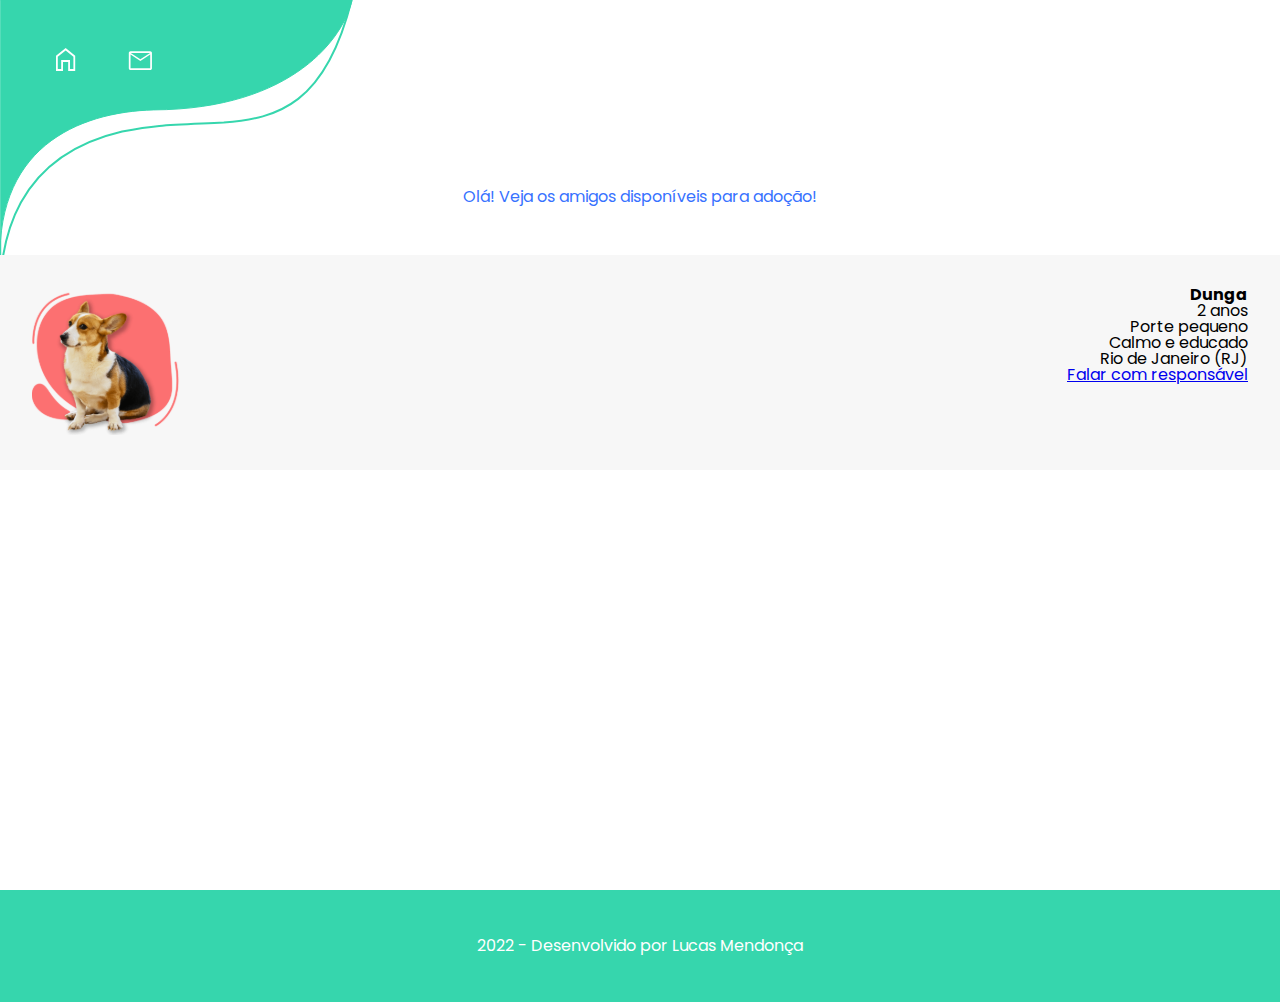
==== pages/animals.html @ da7e0caf "saving alterations before turning into a react app" ====
<!DOCTYPE html>
<html lang="pt-br">
<head>
    <meta charset="UTF-8">
    <meta http-equiv="X-UA-Compatible" content="IE=edge">
    <meta name="viewport" content="width=device-width, initial-scale=1.0">
    <title>Adopet - Animais</title>
    <link rel="stylesheet" href="../styles/animals.css">
    <link rel="preconnect" href="https://fonts.googleapis.com">
    <link rel="preconnect" href="https://fonts.gstatic.com" crossorigin>
    <link href="https://fonts.googleapis.com/css2?family=IBM+Plex+Sans:wght@300;400;500;600;700&display=swap" rel="stylesheet">
    <link href="https://fonts.googleapis.com/css2?family=Poppins:wght@300;400;500;600;700&display=swap" rel="stylesheet">

</head>
<body>

    <body class="background">

        <header class="header">
            <div class="header__container">
                <img src="../assets/img/Casa.svg" alt="Ícone de Menu" class="header__image">
                <img src="../assets/img/Mensagens.svg" alt="Ícone de Menu" class="header__image">
            </div>
        </header>

        <main class="content">
            <div class="content__description">
                <p class="content__text">Olá! Veja os amigos disponíveis para adoção!</p>
            </div>
            
            <div class="animals">
                <div class="animals-image">
                    <img src="../assets/img/animal-dunga.svg" alt="Cachorro Dunga" class="image">
                </div>
                
                <div class="animals-description">
                    
                    <h1 class="animals-title">Dunga</h1>
                    <p class="animals-text">2 anos <br> Porte pequeno <br> Calmo e educado</p>
                    
                    <div class="animals-contact">
                        <p class="contact-location">Rio de Janeiro (RJ)</p>
                        <a href="#">Falar com responsável</a>
                    </div>
                </div>
                
            </div>
        </main>

        <footer class="footer">
            <p class="footer__title">2022 - Desenvolvido por Lucas Mendonça</p>
        </footer>

    
</body>
</html>
---- styles/animals.css ----
@import url(./root/root.css);
@import url(./root/reset.css);

body{
    background-image: url(/assets/img/Forma\ 1.svg);
}

.background{
    display: flex;
    flex-direction: column;
}
.footer{
    color: var(--white);
}
.content{
    text-align: right; 
    flex-grow: 1;
    height: 80vh;
    
} 
.content__description{
    text-align: center;
    color: var(--light-blue);
    margin: auto;
    padding: 1em;
    line-height: 21px;
    width: 50%;
}

.animals{
    display: flex;
    justify-content: space-between;
    margin: 2em 0;
    padding: 2em;
    background-color: #F7F7F7;
    
}
.animals-description{
    
}
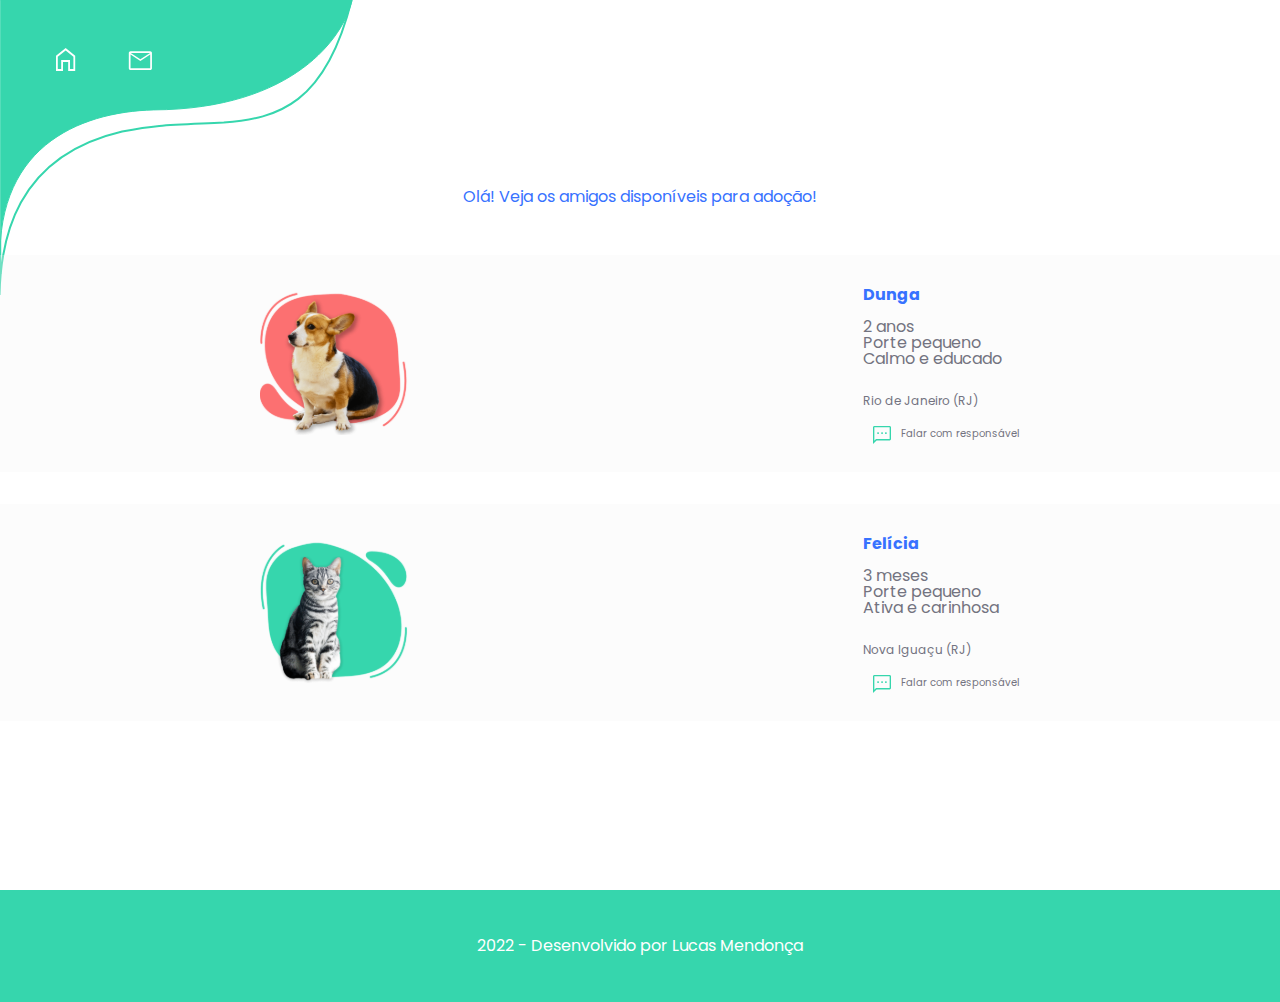
==== commit f4909645: "animals page" ====
--- a/pages/animals.html
+++ b/pages/animals.html
@@ -39,12 +39,30 @@
                     <p class="animals-text">2 anos <br> Porte pequeno <br> Calmo e educado</p>
                     
                     <div class="animals-contact">
-                        <p class="contact-location">Rio de Janeiro (RJ)</p>
-                        <a href="#">Falar com responsável</a>
+                        <p class="contact-location animals-text">Rio de Janeiro (RJ)</p>
+                        <a class="animals-text contact-button" href="#"><img src="../assets/img/msg-icon.svg" alt="click to contact" class="contact-click">Falar com responsável</a>
                     </div>
                 </div>
                 
             </div>
+            <div class="animals">
+                <div class="animals-image">
+                    <img src="../assets/img/animal-felicia.svg" alt="Cachorro Dunga" class="image">
+                </div>
+                
+                <div class="animals-description">
+                    
+                    <h1 class="animals-title">Felícia</h1>
+                    <p class="animals-text">3 meses <br> Porte pequeno <br> Ativa e carinhosa</p>
+                    
+                    <div class="animals-contact">
+                        <p class="contact-location animals-text">Nova Iguaçu (RJ)</p>
+                        <a class="animals-text contact-button" href="#"><img src="../assets/img/msg-icon.svg" alt="click to contact" class="contact-click">Falar com responsável</a>
+                    </div>
+                </div>
+                
+            </div>
+            
         </main>
 
         <footer class="footer">
--- a/styles/animals.css
+++ b/styles/animals.css
@@ -29,13 +29,42 @@
 
 .animals{
     display: flex;
-    justify-content: space-between;
-    margin: 2em 0;
+    justify-content: space-around;
+    margin: 2em auto;
     padding: 2em;
-    background-color: #F7F7F7;
-    
+    background-color: rgba(246, 246, 246, 0.3) ;    
 }
-.animals-description{
-    
+.animals-title{
+    font-size: 16px;
+    color: #3772FF;
+    text-align: left;
 }
 
+.animals-text{
+    color: #737380;
+    text-align:left;
+    padding: 1em 0;
+}
+
+.contact-location{
+    font-size: 12px;
+
+}
+
+.contact-button{
+    text-decoration: none;
+    font-size: 10px;    
+}
+.contact-click{
+    position: relative;
+    top: 7px;
+    padding: 0 1em;
+}
+
+.contact-button:hover{
+    font-size: 12px;
+    color: #36D6AD;
+    transition: 200ms;
+}
+
+
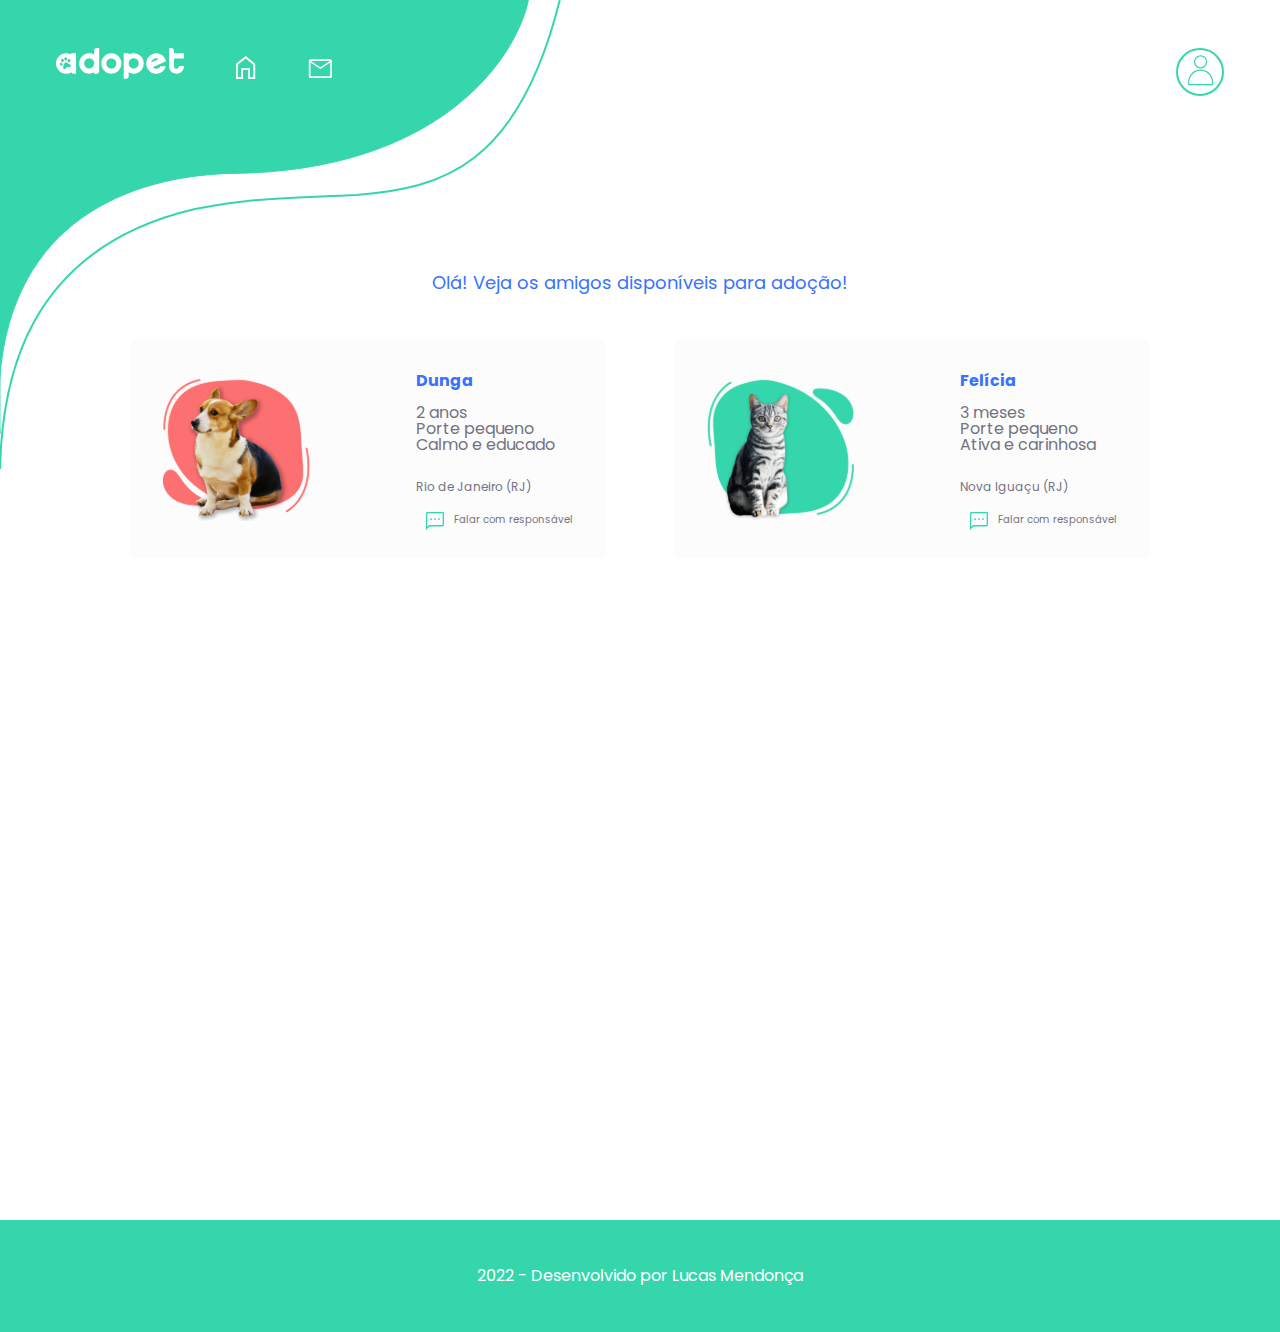
==== commit fe0a5cd7: "application responsive in 1024px" ====
--- a/pages/animals.html
+++ b/pages/animals.html
@@ -1,5 +1,6 @@
 <!DOCTYPE html>
 <html lang="pt-br">
+
 <head>
     <meta charset="UTF-8">
     <meta http-equiv="X-UA-Compatible" content="IE=edge">
@@ -8,67 +9,77 @@
     <link rel="stylesheet" href="../styles/animals.css">
     <link rel="preconnect" href="https://fonts.googleapis.com">
     <link rel="preconnect" href="https://fonts.gstatic.com" crossorigin>
-    <link href="https://fonts.googleapis.com/css2?family=IBM+Plex+Sans:wght@300;400;500;600;700&display=swap" rel="stylesheet">
-    <link href="https://fonts.googleapis.com/css2?family=Poppins:wght@300;400;500;600;700&display=swap" rel="stylesheet">
+    <link href="https://fonts.googleapis.com/css2?family=IBM+Plex+Sans:wght@300;400;500;600;700&display=swap"
+        rel="stylesheet">
+    <link href="https://fonts.googleapis.com/css2?family=Poppins:wght@300;400;500;600;700&display=swap"
+        rel="stylesheet">
 
 </head>
+
 <body>
 
     <body class="background">
 
         <header class="header">
             <div class="header__container">
+                <img src="../assets/img/white-logo.svg" alt="" class="header__logo header__image">
                 <img src="../assets/img/Casa.svg" alt="Ícone de Menu" class="header__image">
                 <img src="../assets/img/Mensagens.svg" alt="Ícone de Menu" class="header__image">
             </div>
+
+            <img src="../assets/img/user-tablet.svg" alt="" class="header__image header__home">
         </header>
 
         <main class="content">
             <div class="content__description">
                 <p class="content__text">Olá! Veja os amigos disponíveis para adoção!</p>
             </div>
-            
-            <div class="animals">
-                <div class="animals-image">
-                    <img src="../assets/img/animal-dunga.svg" alt="Cachorro Dunga" class="image">
+            <section class="cards">
+                <div class="animals">
+                    <div class="animals-image">
+                        <img src="../assets/img/animal-dunga.svg" alt="Cachorro Dunga" class="image">
+                    </div>
+
+                    <div class="animals-description">
+
+                        <h1 class="animals-title">Dunga</h1>
+                        <p class="animals-text">2 anos <br> Porte pequeno <br> Calmo e educado</p>
+
+                        <div class="animals-contact">
+                            <p class="contact-location animals-text">Rio de Janeiro (RJ)</p>
+                            <a class="animals-text contact-button" href="#"><img src="../assets/img/msg-icon.svg" alt="click to contact" class="contact-click">Falar com responsável</a>
+                        </div>
+                    </div>
+
                 </div>
-                
-                <div class="animals-description">
-                    
-                    <h1 class="animals-title">Dunga</h1>
-                    <p class="animals-text">2 anos <br> Porte pequeno <br> Calmo e educado</p>
-                    
-                    <div class="animals-contact">
-                        <p class="contact-location animals-text">Rio de Janeiro (RJ)</p>
-                        <a class="animals-text contact-button" href="#"><img src="../assets/img/msg-icon.svg" alt="click to contact" class="contact-click">Falar com responsável</a>
+                <div class="animals">
+                    <div class="animals-image">
+                        <img src="../assets/img/animal-felicia.svg" alt="Cachorro Dunga" class="image">
                     </div>
+
+                    <div class="animals-description">
+
+                        <h1 class="animals-title">Felícia</h1>
+                        <p class="animals-text">3 meses <br> Porte pequeno <br> Ativa e carinhosa</p>
+
+                        <div class="animals-contact">
+                            <p class="contact-location animals-text">Nova Iguaçu (RJ)</p>
+                            <a class="animals-text contact-button" href="#"><img src="../assets/img/msg-icon.svg"
+                                    alt="click to contact" class="contact-click">Falar com responsável</a>
+                        </div>
+                    </div>
+
                 </div>
-                
-            </div>
-            <div class="animals">
-                <div class="animals-image">
-                    <img src="../assets/img/animal-felicia.svg" alt="Cachorro Dunga" class="image">
-                </div>
-                
-                <div class="animals-description">
-                    
-                    <h1 class="animals-title">Felícia</h1>
-                    <p class="animals-text">3 meses <br> Porte pequeno <br> Ativa e carinhosa</p>
-                    
-                    <div class="animals-contact">
-                        <p class="contact-location animals-text">Nova Iguaçu (RJ)</p>
-                        <a class="animals-text contact-button" href="#"><img src="../assets/img/msg-icon.svg" alt="click to contact" class="contact-click">Falar com responsável</a>
-                    </div>
-                </div>
-                
-            </div>
-            
+            </section>
+
+
         </main>
 
         <footer class="footer">
             <p class="footer__title">2022 - Desenvolvido por Lucas Mendonça</p>
         </footer>
 
-    
-</body>
+
+    </body>
+
 </html>--- a/styles/animals.css
+++ b/styles/animals.css
@@ -2,7 +2,7 @@
 @import url(./root/reset.css);
 
 body{
-    background-image: url(/assets/img/Forma\ 1.svg);
+    background-image: url(../assets/img/Forma\ 1.svg);
 }
 
 .background{
@@ -29,7 +29,7 @@
 
 .animals{
     display: flex;
-    justify-content: space-around;
+    justify-content: space-between;
     margin: 2em auto;
     padding: 2em;
     background-color: rgba(246, 246, 246, 0.3) ;    
@@ -67,4 +67,33 @@
     transition: 200ms;
 }
 
+@media screen and (min-width: 1024px) {
 
+    body{
+        background-image: url(../assets/img/forma1-tablet.svg);
+    }
+
+    .content__text{
+        font-size: 18px;
+    }
+    .content{
+        height: 100vh;
+    }
+    .content{
+        margin:4em 7em;
+    }
+
+    .cards{
+        display: grid;
+        grid-template-columns: 1fr 1fr;
+        gap: 2em;
+    }
+    .animals{
+        display: inline-flex;
+        gap: 1rem;
+        width: 80%;
+    }
+    
+    
+}
+
